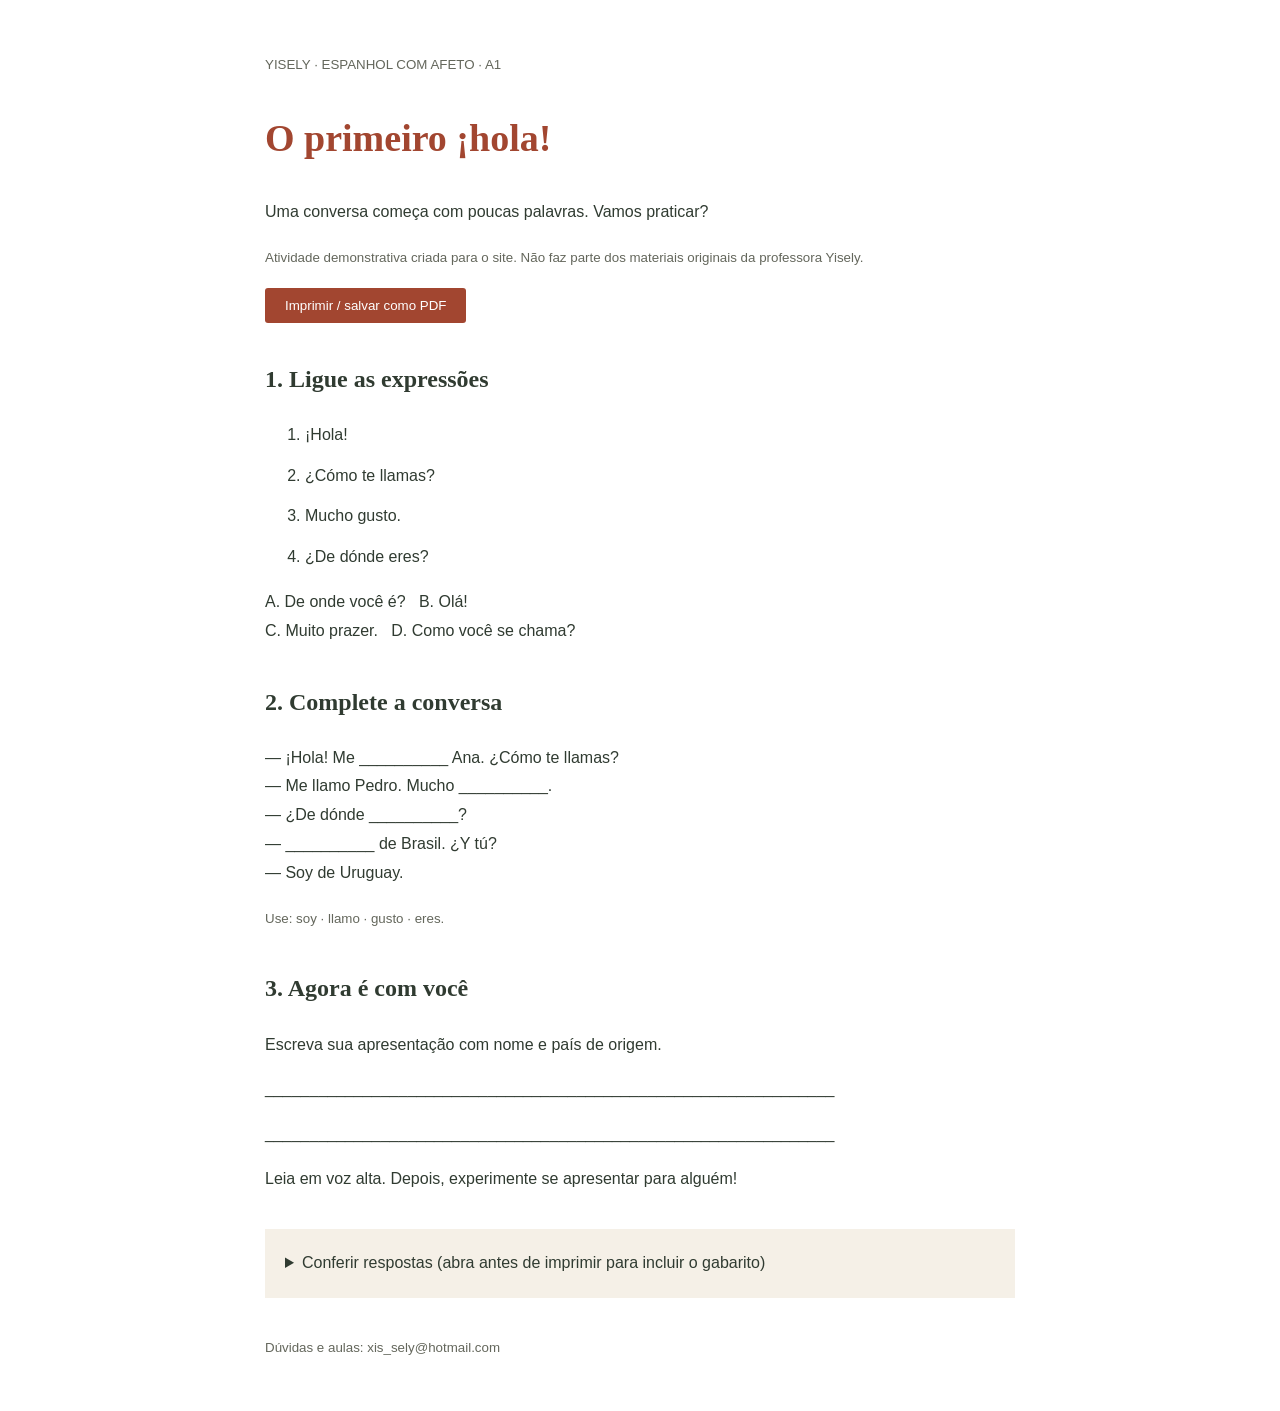
==== primeiro-hola.html @ 5c9e2581 "Add Yisely Portuguese website, activities and lesson contact" ====
<!doctype html><html lang="pt-BR"><meta charset="utf-8"><meta name="viewport" content="width=device-width, initial-scale=1"><title>O primeiro ¡hola! — atividade demonstrativa</title><style>body{max-width:750px;margin:50px auto;padding:0 25px;font:16px/1.8 Arial;color:#303b31}h1,h2{font-family:Georgia}h1{font-size:38px;color:#a24630}small{color:#64675c}section{margin:35px 0}li{margin:12px 0}button{padding:10px 20px;background:#a24630;color:white;border:0;border-radius:3px;cursor:pointer}details{margin:35px 0;padding:20px;background:#f5f0e7}@media print{button{display:none}body{margin:0;max-width:none}details{break-before:page}details:not([open]){display:none}}</style><body><small>YISELY · ESPANHOL COM AFETO · A1</small><h1>O primeiro ¡hola!</h1><p>Uma conversa começa com poucas palavras. Vamos praticar?</p><p><small>Atividade demonstrativa criada para o site. Não faz parte dos materiais originais da professora Yisely.</small></p><button onclick="window.print()">Imprimir / salvar como PDF</button><section><h2>1. Ligue as expressões</h2><ol><li>¡Hola!</li><li>¿Cómo te llamas?</li><li>Mucho gusto.</li><li>¿De dónde eres?</li></ol><p>A. De onde você é? &nbsp; B. Olá!<br>C. Muito prazer. &nbsp; D. Como você se chama?</p></section><section><h2>2. Complete a conversa</h2><p>— ¡Hola! Me __________ Ana. ¿Cómo te llamas?<br>— Me llamo Pedro. Mucho __________.<br>— ¿De dónde __________?<br>— __________ de Brasil. ¿Y tú?<br>— Soy de Uruguay.</p><small>Use: soy · llamo · gusto · eres.</small></section><section><h2>3. Agora é com você</h2><p>Escreva sua apresentação com nome e país de origem.</p><p>________________________________________________________________</p><p>________________________________________________________________</p><p>Leia em voz alta. Depois, experimente se apresentar para alguém!</p></section><details><summary>Conferir respostas (abra antes de imprimir para incluir o gabarito)</summary><p><strong>1.</strong> 1–B; 2–D; 3–C; 4–A.</p><p><strong>2.</strong> llamo · gusto · eres · Soy.</p><p><strong>3.</strong> Resposta pessoal. Exemplo: ¡Hola! Me llamo Ana. Soy de Brasil. Mucho gusto.</p></details><footer><small>Dúvidas e aulas: xis_sely@hotmail.com</small></footer></body></html>
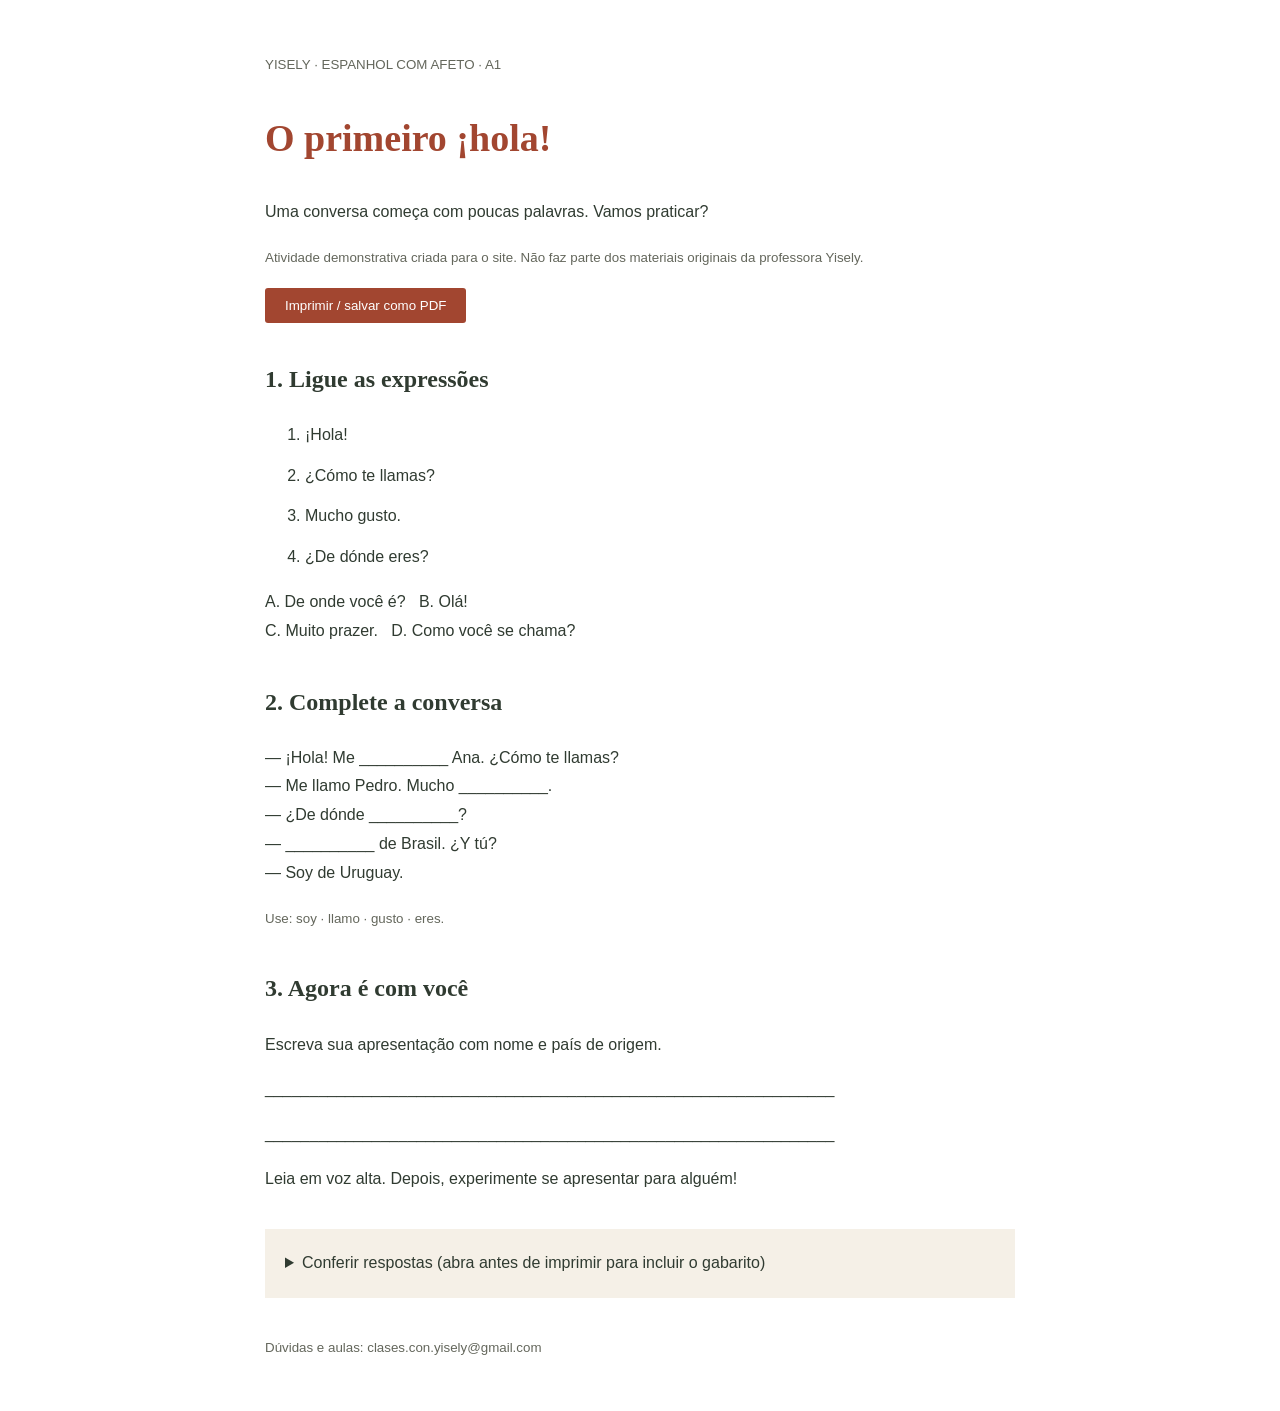
==== commit 5ee5c104: "Update email and fix mobile word spacing" ====
--- a/primeiro-hola.html
+++ b/primeiro-hola.html
@@ -1 +1 @@
-<!doctype html><html lang="pt-BR"><meta charset="utf-8"><meta name="viewport" content="width=device-width, initial-scale=1"><title>O primeiro ¡hola! — atividade demonstrativa</title><style>body{max-width:750px;margin:50px auto;padding:0 25px;font:16px/1.8 Arial;color:#303b31}h1,h2{font-family:Georgia}h1{font-size:38px;color:#a24630}small{color:#64675c}section{margin:35px 0}li{margin:12px 0}button{padding:10px 20px;background:#a24630;color:white;border:0;border-radius:3px;cursor:pointer}details{margin:35px 0;padding:20px;background:#f5f0e7}@media print{button{display:none}body{margin:0;max-width:none}details{break-before:page}details:not([open]){display:none}}</style><body><small>YISELY · ESPANHOL COM AFETO · A1</small><h1>O primeiro ¡hola!</h1><p>Uma conversa começa com poucas palavras. Vamos praticar?</p><p><small>Atividade demonstrativa criada para o site. Não faz parte dos materiais originais da professora Yisely.</small></p><button onclick="window.print()">Imprimir / salvar como PDF</button><section><h2>1. Ligue as expressões</h2><ol><li>¡Hola!</li><li>¿Cómo te llamas?</li><li>Mucho gusto.</li><li>¿De dónde eres?</li></ol><p>A. De onde você é? &nbsp; B. Olá!<br>C. Muito prazer. &nbsp; D. Como você se chama?</p></section><section><h2>2. Complete a conversa</h2><p>— ¡Hola! Me __________ Ana. ¿Cómo te llamas?<br>— Me llamo Pedro. Mucho __________.<br>— ¿De dónde __________?<br>— __________ de Brasil. ¿Y tú?<br>— Soy de Uruguay.</p><small>Use: soy · llamo · gusto · eres.</small></section><section><h2>3. Agora é com você</h2><p>Escreva sua apresentação com nome e país de origem.</p><p>________________________________________________________________</p><p>________________________________________________________________</p><p>Leia em voz alta. Depois, experimente se apresentar para alguém!</p></section><details><summary>Conferir respostas (abra antes de imprimir para incluir o gabarito)</summary><p><strong>1.</strong> 1–B; 2–D; 3–C; 4–A.</p><p><strong>2.</strong> llamo · gusto · eres · Soy.</p><p><strong>3.</strong> Resposta pessoal. Exemplo: ¡Hola! Me llamo Ana. Soy de Brasil. Mucho gusto.</p></details><footer><small>Dúvidas e aulas: xis_sely@hotmail.com</small></footer></body></html>
+<!doctype html><html lang="pt-BR"><meta charset="utf-8"><meta name="viewport" content="width=device-width, initial-scale=1"><title>O primeiro ¡hola! — atividade demonstrativa</title><style>body{max-width:750px;margin:50px auto;padding:0 25px;font:16px/1.8 Arial;color:#303b31}h1,h2{font-family:Georgia}h1{font-size:38px;color:#a24630}small{color:#64675c}section{margin:35px 0}li{margin:12px 0}button{padding:10px 20px;background:#a24630;color:white;border:0;border-radius:3px;cursor:pointer}details{margin:35px 0;padding:20px;background:#f5f0e7}@media print{button{display:none}body{margin:0;max-width:none}details{break-before:page}details:not([open]){display:none}}</style><body><small>YISELY · ESPANHOL COM AFETO · A1</small><h1>O primeiro ¡hola!</h1><p>Uma conversa começa com poucas palavras. Vamos praticar?</p><p><small>Atividade demonstrativa criada para o site. Não faz parte dos materiais originais da professora Yisely.</small></p><button onclick="window.print()">Imprimir / salvar como PDF</button><section><h2>1. Ligue as expressões</h2><ol><li>¡Hola!</li><li>¿Cómo te llamas?</li><li>Mucho gusto.</li><li>¿De dónde eres?</li></ol><p>A. De onde você é? &nbsp; B. Olá!<br>C. Muito prazer. &nbsp; D. Como você se chama?</p></section><section><h2>2. Complete a conversa</h2><p>— ¡Hola! Me __________ Ana. ¿Cómo te llamas?<br>— Me llamo Pedro. Mucho __________.<br>— ¿De dónde __________?<br>— __________ de Brasil. ¿Y tú?<br>— Soy de Uruguay.</p><small>Use: soy · llamo · gusto · eres.</small></section><section><h2>3. Agora é com você</h2><p>Escreva sua apresentação com nome e país de origem.</p><p>________________________________________________________________</p><p>________________________________________________________________</p><p>Leia em voz alta. Depois, experimente se apresentar para alguém!</p></section><details><summary>Conferir respostas (abra antes de imprimir para incluir o gabarito)</summary><p><strong>1.</strong> 1–B; 2–D; 3–C; 4–A.</p><p><strong>2.</strong> llamo · gusto · eres · Soy.</p><p><strong>3.</strong> Resposta pessoal. Exemplo: ¡Hola! Me llamo Ana. Soy de Brasil. Mucho gusto.</p></details><footer><small>Dúvidas e aulas: clases.con.yisely@gmail.com</small></footer></body></html>
